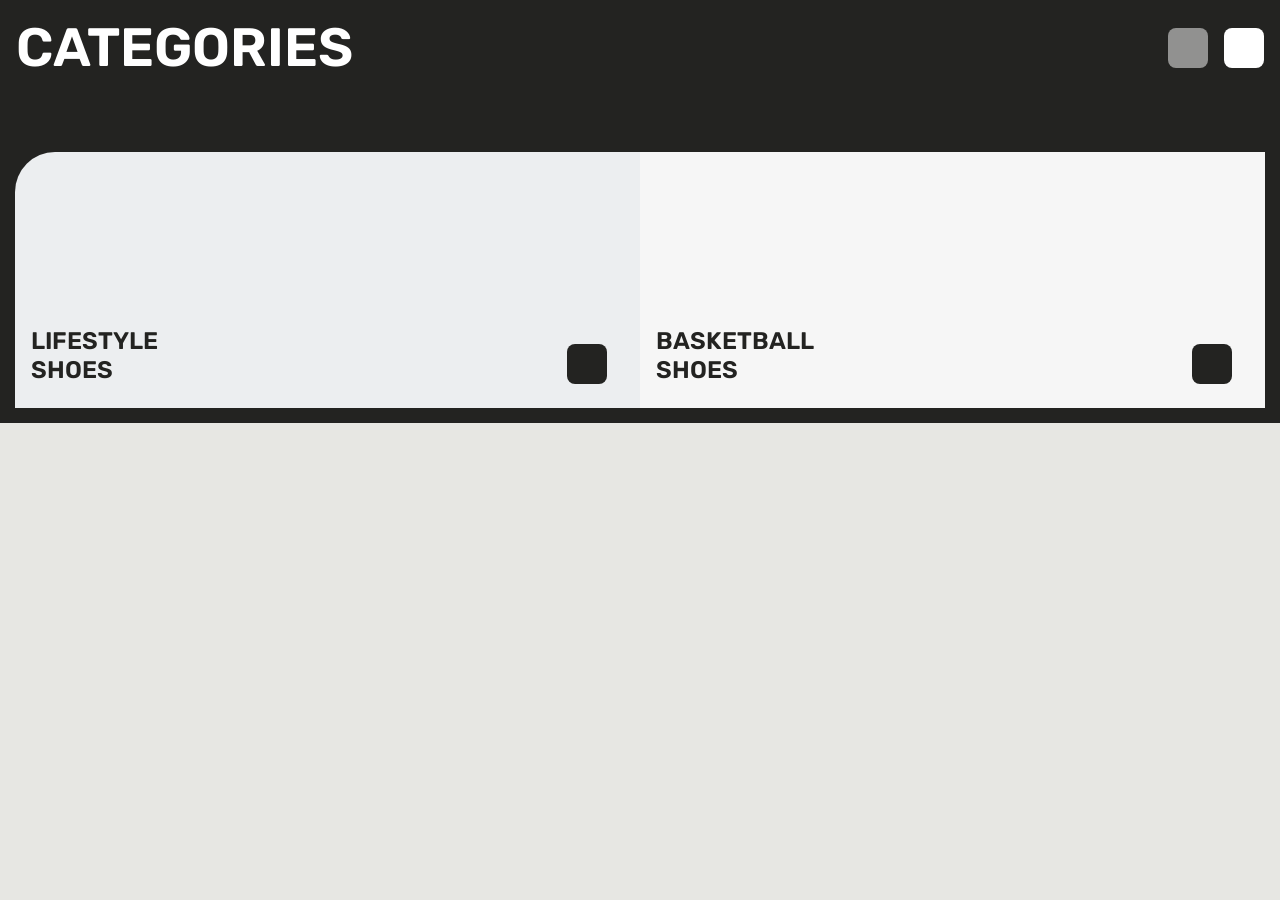
==== index.html @ 93b9468a "Update and rename slider.html to index.html" ====
<!DOCTYPE html>
<html lang="en">
  <head>
    <meta charset="UTF-8" />
    <meta name="viewport" content="width=device-width, initial-scale=1.0" />
    <title>Slider</title>
    <link rel="preconnect" href="https://fonts.googleapis.com" />
    <link rel="preconnect" href="https://fonts.gstatic.com" crossorigin />
    <link
      href="https://fonts.googleapis.com/css2?family=Open+Sans:wght@400;600&family=Rubik:wght@400;500;600;700&family=Inter:wght@300;400&display=swap"
      rel="stylesheet"
    />
    <link rel="stylesheet" href="css/normalize.css" />
    <link rel="stylesheet" href="css/style.css" />
  </head>
  <body>
    <section class="categories">
      <div class="container">
        <header class="block__header block block--secondary">
          <h2 class="block__headings categories__headings">Categories</h2>
          <div class="categories__chevron grid">
            <span class="btn-prev chevron-back icon-container">
              <svg class="icon">
                <use xlink:href="images/sprite.svg#chevron_forward"></use>
              </svg>
            </span>
            <span class="btn-next chevron_forward icon-container">
              <svg class="icon">
                <use xlink:href="images/sprite.svg#chevron_forward"></use>
              </svg>
            </span>
          </div>
        </header>

        <div class="slider categories__content">
          <div class="slider__tape">
            <div class="slider__img">
              <div class="grid categories__content-lifestyle">
                <div class="box-img">
                  <a href="#">
                    <img
                      class="lifestyle"
                      src="images/lifestyle@2x.jpg"
                      alt=""
                    />
                  </a>
                </div>
                <div class="box-title">
                  <h3 class="text">Lifestyle Shoes</h3>
                  <a href="#">
                    <span class="icon-container">
                      <svg class="icon icon--primary">
                        <use
                          xlink:href="images/sprite.svg#arrow_trend_right_up"
                        ></use>
                      </svg>
                    </span>
                  </a>
                </div>
              </div>
              <div class="grid categories__content-basketball">
                <div class="box-img">
                  <a href="#">
                    <img
                      class="basketball"
                      src="images/basketball@2x.jpg"
                      alt=""
                    />
                  </a>
                </div>
                <div class="box-title">
                  <h3 class="text">Basketball Shoes</h3>
                  <a href="#">
                    <span class="icon-container">
                      <svg class="icon icon--primary">
                        <use
                          xlink:href="images/sprite.svg#arrow_trend_right_up"
                        ></use>
                      </svg>
                    </span>
                  </a>
                </div>
              </div>
            </div>

            <div class="slider__img">
              <div class="grid categories__content-runners">
                <div class="box-img">
                  <a class="next-photo" href="#"> NEXT PHOTO </a>
                </div>
                <div class="box-title">
                  <h3 class="text">Runners Shoes</h3>
                  <a href="#">
                    <span class="icon-container">
                      <svg class="icon icon--primary">
                        <use
                          xlink:href="images/sprite.svg#arrow_trend_right_up"
                        ></use>
                      </svg>
                    </span>
                  </a>
                </div>
              </div>
              <div class="grid categories__content-outdoor">
                <div class="box-img">
                  <a class="next-photo" href="#"> NEXT PHOTO </a>
                </div>
                <div class="box-title">
                  <h3 class="text">Outdoor Shoes</h3>
                  <a href="#">
                    <span class="icon-container">
                      <svg class="icon icon--primary">
                        <use
                          xlink:href="images/sprite.svg#arrow_trend_right_up"
                        ></use>
                      </svg>
                    </span>
                  </a>
                </div>
              </div>
            </div>

            <div class="slider__img">
              <div class="grid categories__content-runners">
                <div class="box-img">
                  <a class="next-photo" href="#"> NEXT PHOTO </a>
                </div>
                <div class="box-title">
                  <h3 class="text">Golf Shoes</h3>
                  <a href="#">
                    <span class="icon-container">
                      <svg class="icon icon--primary">
                        <use
                          xlink:href="images/sprite.svg#arrow_trend_right_up"
                        ></use>
                      </svg>
                    </span>
                  </a>
                </div>
              </div>
              <div class="grid categories__content-outdoor">
                <div class="box-img">
                  <a class="next-photo" href="#"> NEXT PHOTO </a>
                </div>
                <div class="box-title">
                  <h3 class="text">Hiking Shoes</h3>
                  <a href="#">
                    <span class="icon-container">
                      <svg class="icon icon--primary">
                        <use
                          xlink:href="images/sprite.svg#arrow_trend_right_up"
                        ></use>
                      </svg>
                    </span>
                  </a>
                </div>
              </div>
            </div>
          </div>
        </div>
      </div>
    </section>
    <script src="/js/slider.js"></script>
  </body>
</html>
---- css/style.css ----
:root {
  --color-primary: #4a69e2;
  --color-secondary: #232321;
  --color-body: #e7e7e3;
  --color-accent: #ffa52f;
  --color-placeholder: #79767c;
  --cat-border-radius: 24px 0px 0px 0px;
}

*,
*::after,
*::before {
  box-sizing: border-box;
}

html {
  font-size: 62.5%; /*62,5% от 16px = 10px*/
}

body {
  font-family: "Rubik", Arial, Helvetica, sans-serif;
  /* "Open Sans" */
  background: var(--color-body);
  line-height: 1.5;
  color: var(--color-secondary);
  font-size: 1.6rem;
  font-weight: 500;
}

.container {
  max-width: 1320px;
  margin: 0 auto;
  /* min-height: 100%; */
}

.container--large {
  max-width: 1380px;
  margin: 0 auto;
}

/*TYPOGRAPHY*/
p {
  margin: 0;
}

h1,
h2,
h3,
h4 {
  font-weight: 600;
  color: var(--color-secondary);
  margin: 0;
}

h1 {
  font-size: 3.5rem;
}

h2 {
  font-size: 2.4rem;
}

h3 {
  font-size: 2rem;
}

h4 {
  font-size: 1.6rem;
}

@media screen and (min-width: 576px) {
  h1 {
    font-size: 3.8rem;
  }
}

@media screen and (min-width: 768px) {
  h1 {
    font-size: 4.2rem;
  }
  h2 {
    font-size: 5.4rem;
  }
  h3 {
    font-size: 3.6rem;
  }
  h4 {
    font-size: 2.4rem;
  }
}

@media screen and (min-width: 992px) {
  h1 {
    font-size: 5.2rem;
  }
}

@media screen and (min-width: 1200px) {
  h1 {
    font-size: 7.4rem;
  }
}

/*LINKS*/

a {
  text-decoration: none;
}

/*BUTTONS*/

.btn {
  border-radius: 8px;
  border: 0;
  cursor: pointer;
  font-size: 1.3rem;
  font-weight: 400;
  padding: 0.8rem 1.6rem;
  text-transform: uppercase;
  letter-spacing: 0.3px;
  white-space: nowrap;
  /* margin: 2.4rem 0; */
  transition: background 0.3s;
  text-align: center;
}

.btn--primary {
  background: var(--color-primary);
  color: #fff;
}

.btn--primary:hover {
  background: #486cff;
}

.btn--secondary {
  background: var(--color-secondary);
  color: #fff;
  font-size: 1.2rem;
}

.btn--secondary:hover {
  outline: 1px solid var(--color-secondary);
  border: 1px solid #fff;
}

.btn--block {
  display: inline-block;
  width: 100%;
}

@media screen and (min-width: 768px) {
  .btn {
    font-size: 1.4rem;
  }
}

@media screen and (min-width: 992px) {
  .btn {
    padding: 0.8rem 3.2rem;
    line-height: 2.4;
  }
}

/*Badges*/

.badge {
  display: inline-block;
  border-radius: 12px 0 13px 0;
  padding: 0.4rem 0.8rem;
  font-weight: 600;
  font-size: 1.2rem;
  white-space: nowrap;
  line-height: 1.2;
}

.badge--primary {
  background: var(--color-primary);
  color: #fff;
}

.badge--secondary {
  background: var(--color-accent);
  color: var(--color-secondary);
}

@media screen and (min-width: 768px) {
  .badge {
    border-radius: 24px 0;
    padding: 1.2rem 1.6rem;
    font-size: 1.3rem;
  }
}

/*Grids*/

.grid {
  display: grid;
}

.grid--1x2 {
  grid-template-columns: 1fr 1fr;
}

.grid--1x4 {
  grid-template-columns: repeat(4, 1fr);
}

@media screen and (min-width: 576px) {
  .grid--1x2 {
    grid-template-columns: repeat(auto-fit, minmax(171px, 1fr));
  }
}

@media screen and (min-width: 768px) {
  .grid--1x2 {
    grid-template-columns: repeat(auto-fit, minmax(200px, 1fr));
  }
}

.grid--1x2__review {
  grid-template-columns: repeat(auto-fit, minmax(250px, 1fr));
  gap: 2rem;
}

/*Cards*/

.card {
  border-radius: 16px;
  background: #fafafa;
  overflow: hidden;
}

.card__header {
  display: flex;
  justify-content: space-between;
  align-items: end;
  padding: 1rem;
  color: var(--color-secondary);
}

@media screen and (min-width: 1200px) {
  .card {
    border-radius: 34px;
  }
  .card__header {
    padding: 2rem;
  }
}

/*Inputs*/

.input {
  background: transparent;
  border-radius: 8px;
  border: 1px solid var(--color-secondary);
  color: var(--color-secondary);
  font-family: "Inter", sans-serif;
  font-size: 1.6rem;
  font-weight: 300;
  outline: 0;
  padding: 0.7rem 1.6rem;
  opacity: 0.75;
  line-height: 1.5;
}

.input-group {
  margin: 0 1.6rem;
  display: flex;
  justify-content: space-between;
}

.input-group .input {
  border: 1px solid #fff;
  margin-right: 4px;
}

.input-group .input::placeholder {
  color: var(--color-body);
}

::placeholder {
  color: var(--color-placeholder);
  letter-spacing: 0.5px;
}

@media screen and (min-width: 768px) {
  .input {
    font-size: 1.5rem;
  }
}

/*Lists*/

.list {
  margin: 0;
  font-weight: 600;
  list-style: none;
  padding-left: 0;
  font-size: 1.4rem;
}

/* .list .list__item {
  padding-bottom: 0.8rem;
} */

.list--inline .list__item {
  display: inline-block;
  margin-right: 4rem;
}

@media screen and (min-width: 756px) {
  .list {
    font-size: 1.6rem;
  }
}
/* .list--caret::after {
  display: inline-block;
  padding-left: 1.5rem;
  content: "";
  width: 14px;
  height: 14px;
  background-image: url("../icon/tick-down.svg");
  background-repeat: no-repeat;
  background-size: 7.5px 7.5px;
  background-position: 3px 4px;
} */

/* Block */

.block {
  padding: 1.6rem;
}

.block--primary {
  background: var(--color-primary);
  border-radius: 15px 15px 0 0;
  padding: 1.6rem 1.6rem 5.7rem 1.6rem;
}

.block--secondary {
  background: var(--color-secondary);
}

.block--secondary .block__headings {
  color: #fff;
}

.block__header {
  display: flex;
  justify-content: space-between;
  align-items: center;
}

.block__headings {
  line-height: 1.2;
}

.block--hidden {
  display: none;
}

@media screen and (min-width: 576px) {
  .block--primary {
    padding-top: clamp(2rem, 4vw, 6.4rem);
    padding-left: clamp(2rem, 4vw, 7rem);
    padding-right: clamp(2rem, 4vw, 16rem);
    padding-bottom: clamp(5.7rem, 4vw, 8.7rem);
  }

  .block--hidden {
    display: block;
  }
}

@media screen and (min-width: 768px) {
  .block--primary {
    border-radius: 45px 45px 0 0;
  }
}

@media screen and (min-width: 1200px) {
}

@media screen and (min-width: 1320px) {
  .block__headings {
    text-transform: uppercase;
    width: 42%;
    line-height: 1;
  }
  /* 
  .block__header {
    align-items: end;
  } */
}

/* Icons */

.icon {
  width: 16px;
  height: 16px;
}

.icon--primary {
  stroke: var(--color-body);
}

.icon--secondary {
  stroke: #232321;
}

.icon-container {
  display: inline-flex;
  justify-content: center;
  align-items: center;
  width: 32px;
  height: 32px;
  border-radius: 8px;
  background: var(--color-secondary);
  /* margin: 5rem; */
}

@media screen and (min-width: 768px) {
  .icon-container {
    width: 40px;
    height: 40px;
  }
}

/* Checkbox */

.checkbox {
  margin-left: 2rem;
  color: var(--color-secondary);
}

.real-checkbox {
  width: 0;
  height: 0;
  opacity: 0;
  position: absolute;
  z-index: -1;
}

.custom-checkbox {
  position: relative;
  display: inline-block;
  width: 14px;
  height: 14px;
  border-radius: 1px;
  border: 1px solid var(--color-secondary);
  margin-right: 16px;
}

.custom-checkbox::before {
  position: absolute;
  top: 2px;
  left: -1px;
  content: "";
  display: inline-block;
  width: 15px;
  height: 15px;
  background-image: url("../icon/check.svg");
  background-size: 15px 7px;
  background-repeat: no-repeat;
  transform: scale(0);
  transition: 0.2s ease-in;
  vertical-align: sub;
}

.real-checkbox:checked + .custom-checkbox::before {
  transform: scale(1);
}

.label {
  font-size: 1.6rem;
  display: inline-flex;
  align-items: center;
  justify-items: center;
}

/* Collapsible */

.collapsible__header {
  display: flex;
  justify-content: space-between;
}

.collapsible__content {
  opacity: 0;
  max-height: 0;
  overflow: hidden;
  transition: all 0.3s;
}

.collapsible--expanded .collapsible__content {
  max-height: 100vh;
  opacity: 1;
}

/* NAVIGATION BAR */

.nav {
  margin-top: 3.2rem;
  background: #fafafa;
  padding: 2rem 1.6rem 1.2rem;
  border-radius: 24px;
  display: flex;
  justify-content: space-evenly;
}

.nav__item > a {
  color: var(--color-secondary);
  transition: color 0.3s;
}

.nav__item > a:hover {
  color: var(--color-accent);
}

.toggle-section {
  width: 100%;
}

.nav__toggler {
  cursor: pointer;
}

.logo {
  width: 80px;
  height: 20px;
}

.user-area {
  display: flex;
  justify-content: flex-end;
  width: 100%;
}

.register-link {
  padding-right: 1rem;
}

.bin {
  display: inline-flex;
  justify-content: center;
  align-items: center;
  width: 16px;
  height: 16px;
  background: var(--color-accent);
  padding: 1rem;
  border-radius: 100%;
}

.bin-link {
  color: var(--color-secondary);
  font-size: 1.4rem;
  font-weight: 400;
}

@media screen and (min-width: 768px) {
  .logo {
    width: 128px;
    height: 32px;
  }

  .bin-link {
    font-size: 1.6rem;
  }
  .bin {
    width: 32px;
    height: 32px;
  }

  .user-link {
    padding-right: 1.5rem;
  }
}

@media screen and (min-width: 1024px) {
  .toggle-section {
    padding-top: 0.5rem;
  }

  .nav__toggler {
    display: none;
  }
  .nav__list {
    width: auto;
    display: flex;
    max-height: 100%;
    opacity: 1;
  }
  .nav__item {
    padding-right: 4rem;
  }

  .register-link {
    padding-right: 4rem;
  }
}

/* HERO SECTION */

.block--relative {
  position: relative;
}

.block--relative {
  /* заглушка */
  background: url("../images/hero-back-small-1.jpg");
  /* варианты загрузки для экранов с dpr больше 1*/
  background-image: image-set(
    url("../images/hero-back-small@1x.avif") type("image/avif") 1x,
    url("../images/hero-back-small_2x.avif") type("image/avif") 2x
  );
  background-repeat: no-repeat;
  background-size: cover;
  padding: 22.7rem 1.6rem 0.2rem;
  border-radius: 24px;
}

.hero-layout {
  grid-template-columns: 80fr 20fr;
  justify-content: space-between;
}

.block__title {
  text-align: center;
  font-size: 6rem;
  font-weight: 700;
}

.block__title > span {
  color: var(--color-primary);
}

.hero__content {
  padding-top: 2rem;
}

.hero__content > h1 {
  line-height: 1.3;
  margin: 0;
  color: #fff;
}

.hero__content > p {
  width: 81%;
  color: var(--color-body);
  margin: 0 0 0.8rem;
  font-size: 1.3rem;
  font-weight: 600;
  font-family: "Open Sans", sans-serif;
}

.hero__btn {
  display: inline-block;
}

.hero__banner {
  justify-items: end;
  align-items: center;
  margin-bottom: 1.2rem;
  display: grid;
  row-gap: 8px;
}

.hero__banner > img {
  width: 100%;
  border: 1px solid var(--color-body);
  border-radius: 8px;
}

.hero__badge {
  position: absolute;
  top: 24px;
  left: 0;
  display: inline-block;
  padding: 1rem 0.6rem;
  writing-mode: vertical-lr;
  transform: rotate(180deg);
  background: var(--color-secondary);
  color: var(--color-body);
  border-radius: 8px 0 0 8px;
  font-size: 1.2rem;
}

@media screen and (min-width: 576px) {
  .hero-layout {
    margin-bottom: 1rem;
  }

  .block__title {
    font-size: 9.1rem;
  }

  .block--relative {
    background: url("../images/hero-back-large.jpg");
    background-repeat: no-repeat;
    background-size: cover;
    background-position: center;
    /* варианты загрузки для экранов с dpr больше 1*/
    background-image: image-set(
      url("../images/hero-back-large@1x.avif") type("image/avif") 1x,
      url("../images/hero-back-large@2x.avif") type("image/avif") 2x
    );
  }

  .hero__content > p {
    width: 55%;
    font-size: 1.3rem;
  }

  .hero__banner {
    margin-bottom: 0;
  }

  .hero__banner > img {
    width: 68%;
    border: 2px solid var(--color-body);
  }
}

@media screen and (min-width: 768px) {
  .block__title {
    font-size: 12.3rem;
  }

  .hero__content {
    padding-top: 3.5rem;
  }

  .hero__content > p {
    width: 43%;
    font-size: 1.4rem;
    margin-bottom: 1rem;
  }

  .hero__banner > img {
    width: 57%;
    border-radius: 13px;
  }
}

@media screen and (min-width: 992px) {
  .hero-layout {
    margin-bottom: 3rem;
  }

  .block__title {
    font-size: 16.1rem;
  }

  .hero__banner {
    margin-top: 3rem;
  }

  .hero__banner > img {
    width: 63%;
    border-radius: 22px;
    border: 3px solid var(--color-body);
  }

  .hero__content {
    padding-top: 10rem;
    padding-left: 2rem;
  }

  .hero__content > p {
    width: 43%;
    font-size: 1.8rem;
    margin-bottom: 1.5rem;
  }

  .hero__badge {
    font-size: 1.6rem;
    padding: 1.6rem;
    top: 50px;
  }
}

@media screen and (min-width: 1200px) {
  .hero-layout {
    margin-bottom: 3.5rem;
  }
  .block__title {
    font-size: 19.6rem;
  }

  .hero__content {
    padding: 16.5rem 0 0 2.8rem;
  }

  .hero__content > p {
    width: 45%;
    font-size: 2.4rem;
    margin-bottom: 1.5rem;
  }

  .hero__banner {
    padding-right: 2rem;
    margin-top: 8rem;
  }

  .hero__banner > img {
    width: 70%;
    border-radius: 28px;
  }
}

@media screen and (min-width: 1320px) {
  .block--relative {
    border-radius: 64px;
  }

  .hero-layout {
    margin-bottom: 4.8rem;
  }
  .block__title {
    font-size: 21.3rem;
  }

  .hero__content {
    padding-top: 22.2rem;
  }

  .hero__banner {
    margin-top: 10rem;
  }

  .hero__banner > img {
    width: 70%;
    border-radius: 32px;
  }

  .hero__badge {
    top: 80px;
    font-size: 1.6rem;
    padding: 2.4rem;
    border-radius: 16px 0 0 16px;
  }
}

/* PRODUCT SECTION */

.product__layout {
  margin-top: 2.4rem;
  column-gap: 1.6rem;
  row-gap: 2.4rem;
}
.product__card {
  position: relative;
}

.product__card-image {
  background: #fafafa;
  border-radius: 20px;
  display: block;
  width: 100%;
  padding: 0.8rem;
}

.product__card-badge {
  position: absolute;
  top: 8px;
  left: 8px;
}

.product__card-title {
  line-height: 1.2;
  font-weight: 600;
  margin: 1.6rem 0 0.8rem;
}

.product__card-price {
  color: var(--color-accent);
}

.product__card-btn {
  font-weight: 500;
  line-height: 2;
}

@media screen and (min-width: 768px) {
  .product__card-image {
    border-radius: 32px;
  }
}

@media screen and (min-width: 1320px) {
  .product__layout {
    margin-top: 3.2rem;
  }
}

/* CATEGORIES */

.categories {
  background: var(--color-secondary);
}

.categories__chevron {
  grid-template-columns: 1fr 1fr;
  column-gap: 0.8rem;
}

.chevron_forward {
  background: #fff;
}

.chevron-back {
  background: #fff;
  opacity: 0.5;
  transform: rotate(180deg);
}

.slider {
  padding: 1.5rem 1.5rem 1.5rem 0;
  overflow: hidden;
}

.slider__tape {
  padding-left: 1.5rem;
  position: relative;
  left: 0;
  display: grid;
  grid-template-columns: repeat(3, 100%);
  column-gap: 1.5rem;
  transition: all ease 0.6s;
}

.categories__content-lifestyle,
.categories__content-runners {
  border-radius: var(--cat-border-radius);
  background: #eceef0;
  width: 100%;
}

.lifestyle,
.basketball {
  position: relative;
  max-width: 100%;
  display: block;
  max-height: 28.4rem;
  top: 6%;
  left: 15%;
}

.categories__content-basketball,
.categories__content-outdoor {
  background: #f6f6f6;
  width: 100%;
}

.box-title {
  z-index: 1;
  display: flex;
  justify-content: space-between;
  align-items: end;
  padding: 0 3.3rem 2.4rem 1.6rem;
}

.text {
  width: 8.7rem;
  line-height: 1.2;
}

.text > a {
  color: var(--color-secondary);
}

.next-photo {
  max-width: 100%;
  position: relative;
  display: block;
  padding: 10rem 0;
  text-align: center;
  font-size: 5rem;
  color: var(--color-primary);
}

@media screen and (min-width: 576px) {
  .slider__img {
    display: flex;
  }
  .next-photo {
    padding: 5rem 0;
  }
  .lifestyle,
  .basketball {
    left: 10%;
    max-height: 24.4rem;
  }
}

@media screen and (min-width: 768px) {
  .lifestyle,
  .basketball {
    left: 15%;
    max-height: 28.4rem;
  }
  .categories__headings {
    text-transform: uppercase;
  }
  .categories__chevron {
    column-gap: 1.6rem;
  }
  .text {
    font-size: 2.6rem;
  }
}

@media screen and (min-width: 992px) {
  .categories__content {
    margin-top: 4rem;
  }
  .lifestyle,
  .basketball {
    top: 10%;
    left: 20%;
  }

  .text {
    text-transform: uppercase;
  }
}

@media screen and (min-width: 1200px) {
  .categories__content-lifestyle {
    border-radius: 40px 0px 0px 0px;
    background: #eceef0;
    width: 100%;
  }

  .text {
    font-size: 3.6rem;
  }

  .lifestyle,
  .basketball {
    top: 8%;
    left: 10%;
    max-height: 540px;
  }
}

@media screen and (min-width: 1320px) {
  .slider {
    padding: 1.6rem 1.6rem 1.6rem 0;
  }

  .slider__tape {
    padding-left: 2.5rem;
    column-gap: 2.5rem;
  }
}

/*Reviews block*/

.reviews {
  margin-top: 2rem;
}

.reviews__content p {
  font-size: 1.4rem;
  font-weight: 400;
  margin: 0.3rem 0 0.5rem 0;
}

.reviews__image {
  padding-bottom: 2rem;
}

.reviews__image img {
  width: 48px;
  height: 48px;
}

.rating {
  display: flex;
  column-gap: 0.5rem;
  padding-bottom: 0.3rem;
}

.rating__point {
  font-family: "Open Sans", sans-serif;
  font-weight: 600;
  padding-left: 0.7rem;
  font-size: 1.4rem;
}

.card__body-img {
  display: block;
  max-width: 100%;
  max-height: 350px;
}

@media screen and (min-width: 576px) {
  .card--hidden {
    display: none;
  }
  .reviews__content {
    width: 70%;
  }
}

@media screen and (min-width: 768px) {
  .reviews__content p {
    font-size: 1.6rem;
  }

  .reviews__image img {
    width: 64px;
    height: 64px;
  }
}

@media screen and (min-width: 992px) {
  .reviews {
    margin-top: 3rem;
  }
  .card--hidden {
    display: block;
  }
  .reviews__image {
    padding-bottom: 4rem;
  }
  .block__header-title {
    text-transform: uppercase;
  }
}

/* FEATURES SECTION */

.features__content-title {
  max-width: 90%;
  line-height: 1.2;
  font-size: 3.2rem;
  color: #fff;
}

.features__content-desc {
  font-family: "Open Sans", sans-serif;
  font-size: 1.6rem;
  line-height: 1.3;
  font-weight: 500;
  color: var(--color-body);
  margin: 0.8rem 0 2rem;
}

.features__content .input-group {
  margin: 0;
}

.features__logo {
  align-items: start;
  display: grid;
  grid-template-columns: 65fr 45fr;
}

.logo--white path {
  fill: #fff;
}

.logo--white {
  width: 100%;
  height: 100%;
}

.features__logo-icon {
  height: 30%;
  width: 30%;
  justify-self: start;
  position: relative;
  right: 11%;
  top: -15%;
}
.features__logo-icon path {
  fill: var(--color-accent);
}

.features__form {
  padding-bottom: 4rem;
  max-width: 35rem;
}

.features__form .input {
  color: #fff;
  width: 100%;
}

.features__content {
  max-width: clamp(32.5rem, 100%, 56rem);
}

@media screen and (min-width: 576px) {
  .features__layout {
    grid-template-columns: 58fr 35fr;
  }

  .features__content-title {
    font-size: clamp(2.2rem, 4vw, 4.5rem);
  }

  .features__content-desc {
    font-size: clamp(1.3rem, 2vw, 2rem);
  }

  .features__form {
    max-width: clamp(28rem, 75%, 45rem);
    padding-bottom: 0;
  }

  .features__logo {
    margin-top: clamp(4rem, 3.5vw, 10rem);
    grid-template-columns: 75fr 25fr;
  }

  .logo--white {
    margin-top: 28px;
  }

  .features__logo-icon {
    transform: translate(0px, 23px);
  }
}

@media screen and (min-width: 768px) {
  .features__layout {
    column-gap: 3rem;
  }
  .features__content-title {
    text-transform: uppercase;
  }
  .features__content-desc {
    font-weight: 600;
  }
}

@media screen and (min-width: 1200px) {
  .features__content-desc {
    margin: 1.6rem 0 3.2rem;
  }
}

/* MEDIA SECTION */

.footer {
  border-radius: 24px;
  overflow: hidden;
}

.footer a,
.about__subtitle {
  color: var(--color-body);
  font-size: 1.6rem;
  font-weight: 600;
}

.footer__sections {
  padding: 2.4rem 1.6rem 0 1.6rem;
}

.footer__section {
  padding-bottom: 2.4rem;
}

.footer .list,
.about__subtitle,
.footer__copyright {
  font-family: "Open Sans", sans-serif;
}

.footer .list__item {
  padding-bottom: 0.8rem;
}

.footer__headings {
  color: var(--color-accent);
  padding-bottom: 1.6rem;
}

.footer__logo {
  margin-top: 0;
}

.about {
  padding-bottom: 4rem;
}

.about .about__title {
  padding-bottom: 0;
}

.social {
  display: flex;
  gap: 1.6rem;
}

.social .icon {
  width: 24px;
  height: 24px;
}

.footer__logo {
  position: relative;
  transform: translate(0.3rem, 30%);
}

.footer__copyright {
  margin-top: 2.4rem;
  line-height: 1.2;
  letter-spacing: 0.3px;
  color: var(--color-secondary);
  display: block;
  text-align: center;
}

.footer__copyright span {
  color: var(--color-primary);
  text-decoration: underline;
  font-weight: 600;
}

@media screen and (min-width: 576px) {
  .footer__sections {
    grid-template-columns: repeat(4, 1fr);
  }
  .footer__section {
    padding-right: 4rem;
  }
  .footer__copyright {
    font-weight: 700;
  }
  .about {
    grid-column: 1 / 5;
  }
}

@media screen and (min-width: 768px) {
  .about .footer__headings {
    font-size: 3.6rem;
  }
  .footer__headings {
    font-size: 2.4rem;
  }
  .footer a,
  .about__subtitle {
    font-size: 2rem;
  }
}

@media screen and (min-width: 992px) {
  .footer {
    border-radius: 48px;
  }

  .footer__section {
    padding-right: 0;
  }
  .footer__sections {
    grid-template-columns: 70fr 20fr 20fr 20fr;
    padding: 4rem 4rem 0 4rem;
    column-gap: 5rem;
  }
  .about {
    grid-column: 1 / 2;
    max-width: 44.6rem;
  }
}
@media screen and (min-width: 1320px) {
  .footer__sections {
    column-gap: 12rem;
  }
}

.box {
  display: grid;
  grid-template-columns: 1fr 1fr;
  justify-items: center;
}

.svg {
  width: 400px;
  height: 400px;
  border: 1px solid #000;
  margin: 10px 0 50px 0;
}

.svg-text {
  overflow: visible;
  padding: 3rem;
}

.svg-text path {
  stroke: transparent;
}

.text {
  font-size: 24px;
  fill: #486cff;
}

.rect {
  stroke: #486cff;
  stroke-width: 10px;
  fill: none;
  stroke-dasharray: 700;
  stroke-dashoffset: 700;
}

.bicycle-path {
  fill: rgb(11, 31, 184);
  /* opacity: 0.6; */
}

.my-product {
  margin-top: 4rem;
  grid-template-columns: repeat(auto-fit, minmax(200px, 1fr));
  gap: 4rem 2rem;
}
.bg {
  width: 100%;
  height: 250px;
  background-color: #486cff;
  border-radius: 10px;
}
.bg-green {
  background-color: green;
}

.bg-orange {
  background-color: orangered;
}

.bg-violet {
  background-color: orchid;
}

.bg h4 {
  text-align: center;
  padding-top: 4rem;
  color: #e7e7e3;
  font-size: 3rem;
}

.my-product__btn {
  margin-top: 1rem;
  background-color: #79767c;
  border: none;
  padding: 0.8rem 1.6rem;
  border-radius: 6px;
  color: #fff;
  width: 100%;
}
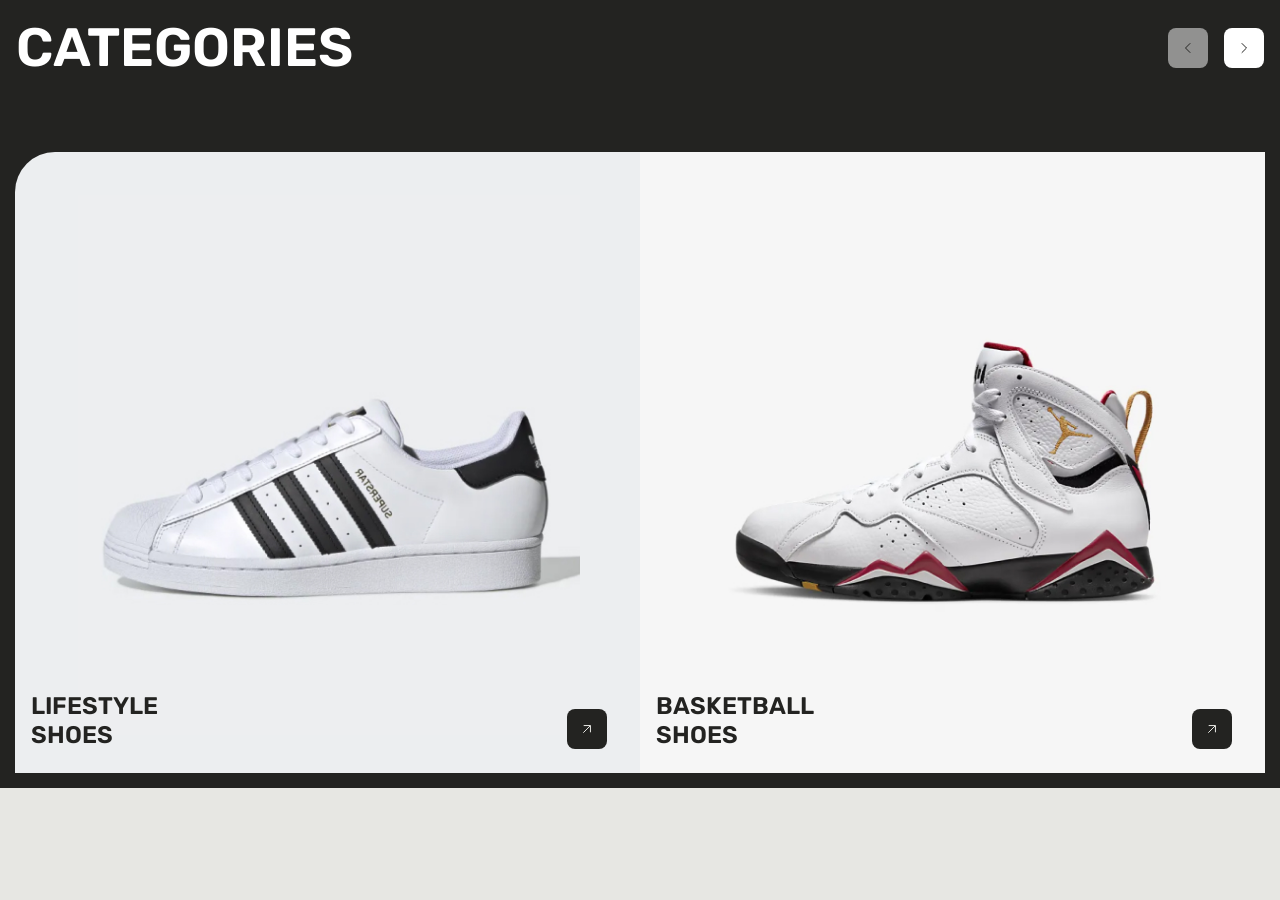
==== commit d57b0957: "Update index.html" ====
--- a/index.html
+++ b/index.html
@@ -160,6 +160,6 @@
         </div>
       </div>
     </section>
-    <script src="/js/slider.js"></script>
+    <script src="/slider.js"></script>
   </body>
 </html>
